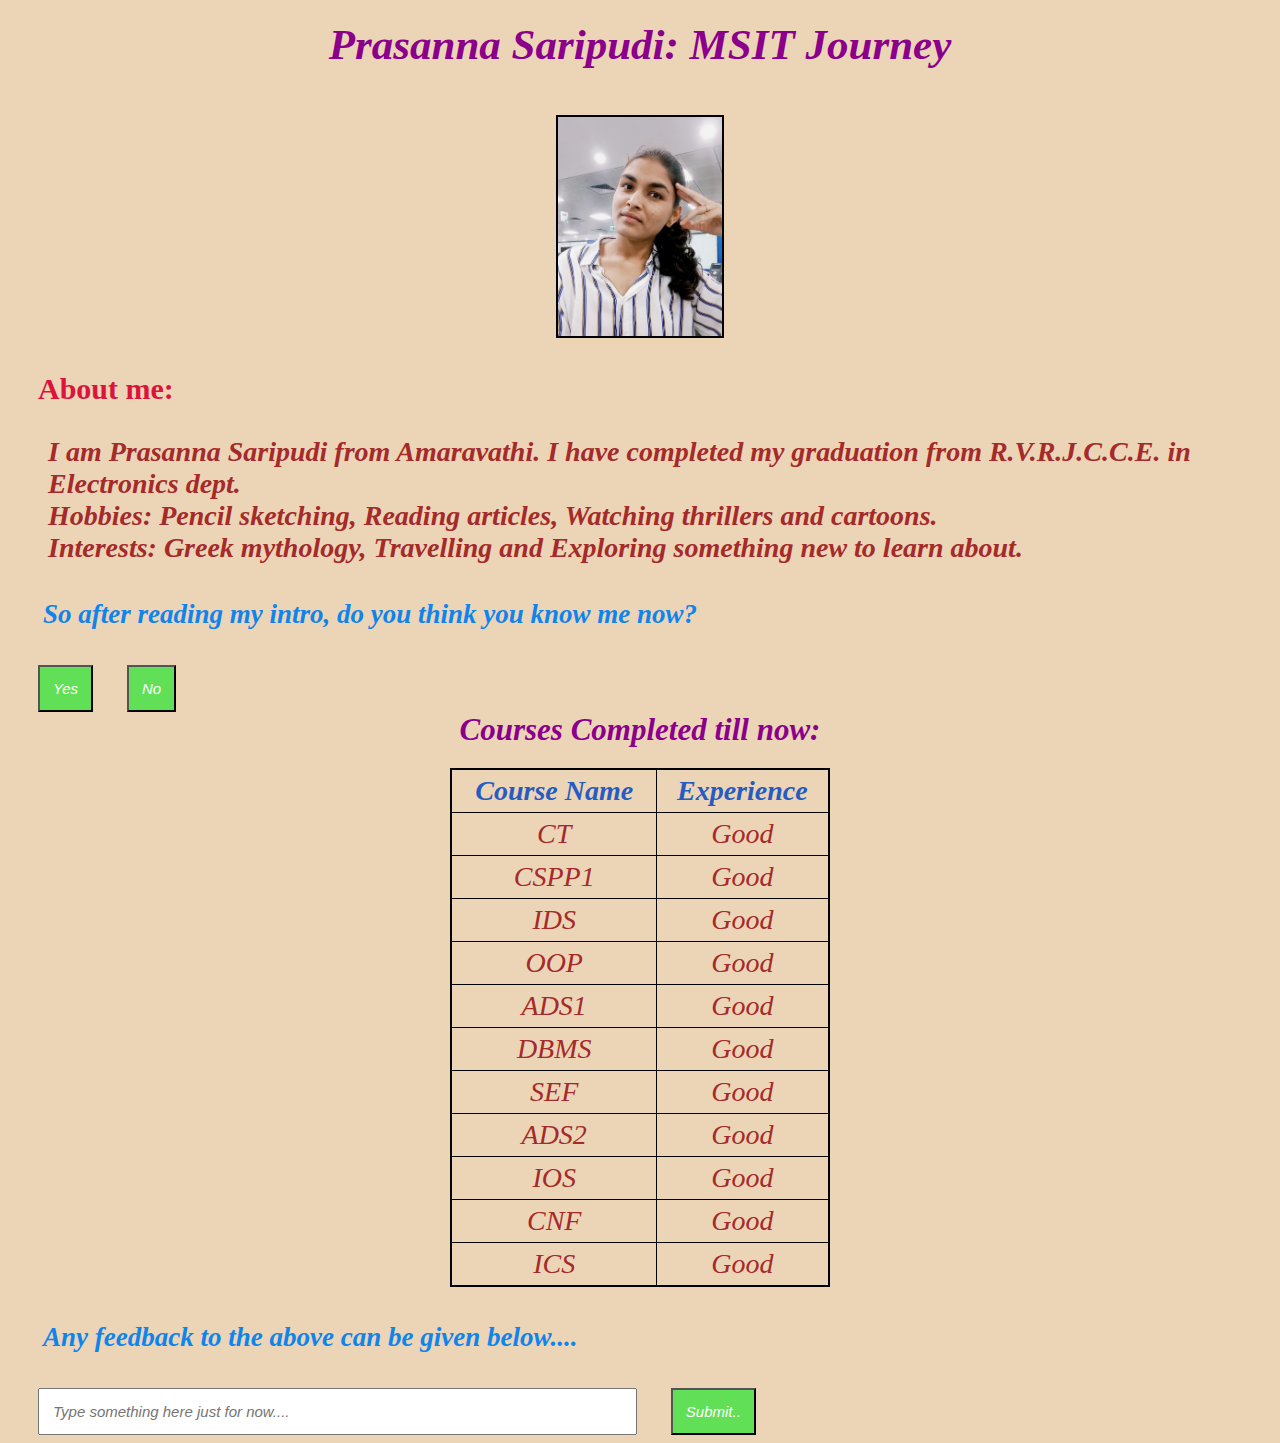
==== MSIT_Journey/journey.html @ 538021eb "Adding the journey web page folder" ====
<!DOCTYPE html>
<html>

<head>
    <title>My Journey</title>
    <link rel="stylesheet" href="style.css">

</head>

<body style="background-color:rgb(236, 212, 183)">
    <div id="header">Prasanna Saripudi: MSIT Journey</div>
    <p><img src="image1.JPG" width=13%></p>
    <dl>
        <dt>About me:</dt>
        <dd>I am Prasanna Saripudi from Amaravathi. I have completed my graduation from
            R.V.R.J.C.C.E. in Electronics dept.</br>Hobbies: Pencil sketching, Reading
            articles, Watching thrillers and cartoons.</br>Interests: Greek mythology, Travelling and Exploring
            something new to learn about.
        </dd>
    </dl>
    <h4>So after reading my intro, do you think you know me now?</h4>
    <button>Yes</button>
    <button>No</button>
    <div>Courses Completed till now:</div>
    <table>
        <tr>
            <th>
                Course Name
            </th>
            <th>
                Experience
            </th>
        </tr>
        <tr>
            <td>CT</td>
            <td>Good</td>
        </tr>
        <tr>
            <td>CSPP1</td>
            <td>Good</td>
        </tr>
        <tr>
            <td>IDS</td>
            <td>Good</td>
        </tr>
        <tr>
            <td>OOP</td>
            <td>Good</td>
        </tr>
        <tr>
            <td>ADS1</td>
            <td>Good</td>
        </tr>
        <tr>
            <td>DBMS</td>
            <td>Good</td>
        </tr>
        <tr>
            <td>SEF</td>
            <td>Good</td>
        </tr>
        <tr>
            <td>ADS2</td>
            <td>Good</td>
        </tr>
        <tr>
            <td>IOS</td>
            <td>Good</td>
        </tr>
        <tr>
            <td>CNF</td>
            <td>Good</td>
        </tr>
        <tr>
            <td>ICS</td>
            <td>Good</td>
        </tr>
    </table>
    <h4>Any feedback to the above can be given below....</h4>
    <form>
        <input type="text" placeholder="Type something here just for now....">
        <button>Submit..</button>
    </form>
</body>

</html>
---- MSIT_Journey/style.css ----
#header {
    margin-top: 20px;
    color: darkmagenta;
    font-style: italic;
    font-weight: bold;
    font-size: 43px;
    text-align: center;
    }

div {
    color: darkmagenta;
    text-align: center;
    font-style: oblique;
    font-weight: bold;
    font-size: 31px;
}

dd {
    color: brown;
    font-style: oblique;
    font-weight: bold;
    font-size: 28px;
}

dt {
    color: crimson;
    margin: 30px;
    font-style: normal;
    font-weight: bold;
    font-size: 30px;
}

img {
    margin-top: 30px;
    border: 2px solid black;
}

p{
    text-align: center;
}

table {
    margin-top: 20px;
    border-collapse: collapse;
    width: 30%;
    margin-left: auto;
    margin-right: auto;
    border: 2px solid black;
}

th,
td {
    border: 1px solid black;
    padding: 5px;
    text-align: center;
    color: brown;
    font-style: oblique;
    font-size: 28px;
}

th {
    color: rgb(38, 92, 194);
}

button {
    background-color: rgb(97, 223, 86);
    color: white;
}

button,
input {
    font-size: 15px;
    padding: 13px;
    margin-left: 30px;
    font-style: oblique;
}

input {
    width: 45%;
}

h4 {
    color: rgb(15, 132, 235);
    font-size: 27px;
    font-style: oblique;
    margin: 35px;
}
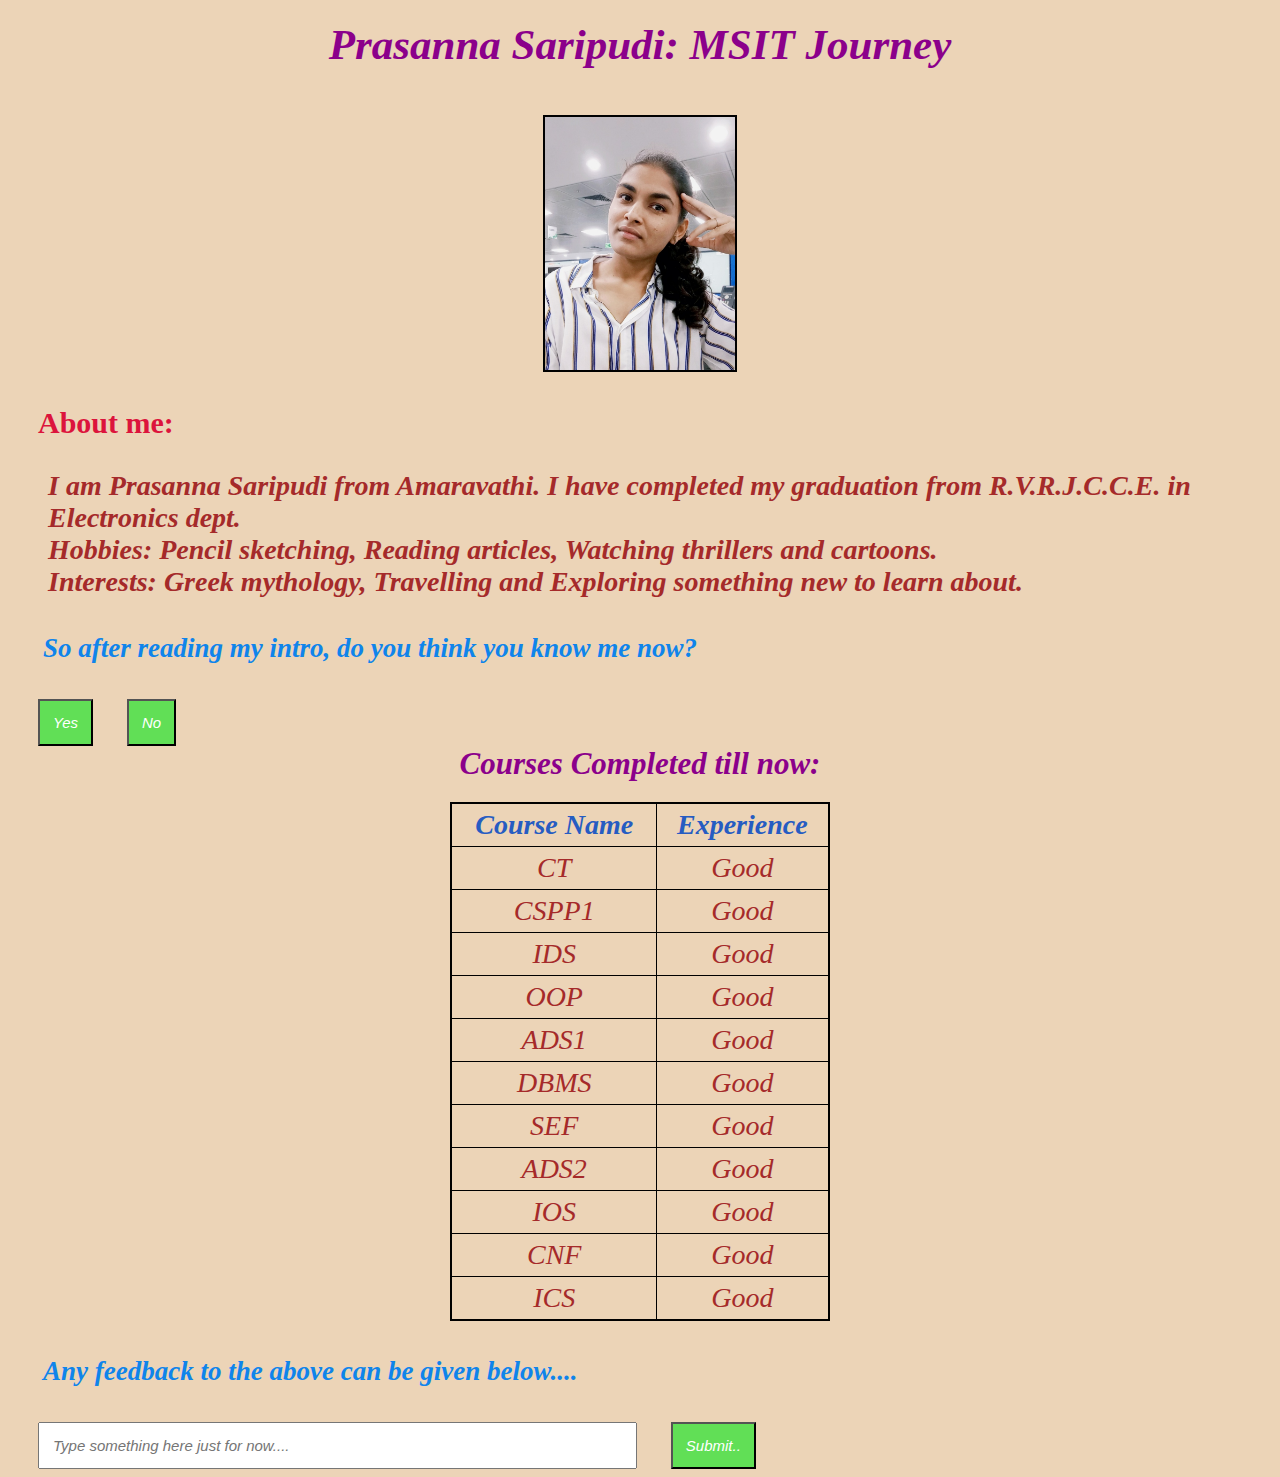
==== commit 385dc565: "width updated" ====
--- a/MSIT_Journey/journey.html
+++ b/MSIT_Journey/journey.html
@@ -9,7 +9,7 @@
 
 <body style="background-color:rgb(236, 212, 183)">
     <div id="header">Prasanna Saripudi: MSIT Journey</div>
-    <p><img src="image1.JPG" width=13%></p>
+    <p><img src="image1.JPG" width=15%></p>
     <dl>
         <dt>About me:</dt>
         <dd>I am Prasanna Saripudi from Amaravathi. I have completed my graduation from
